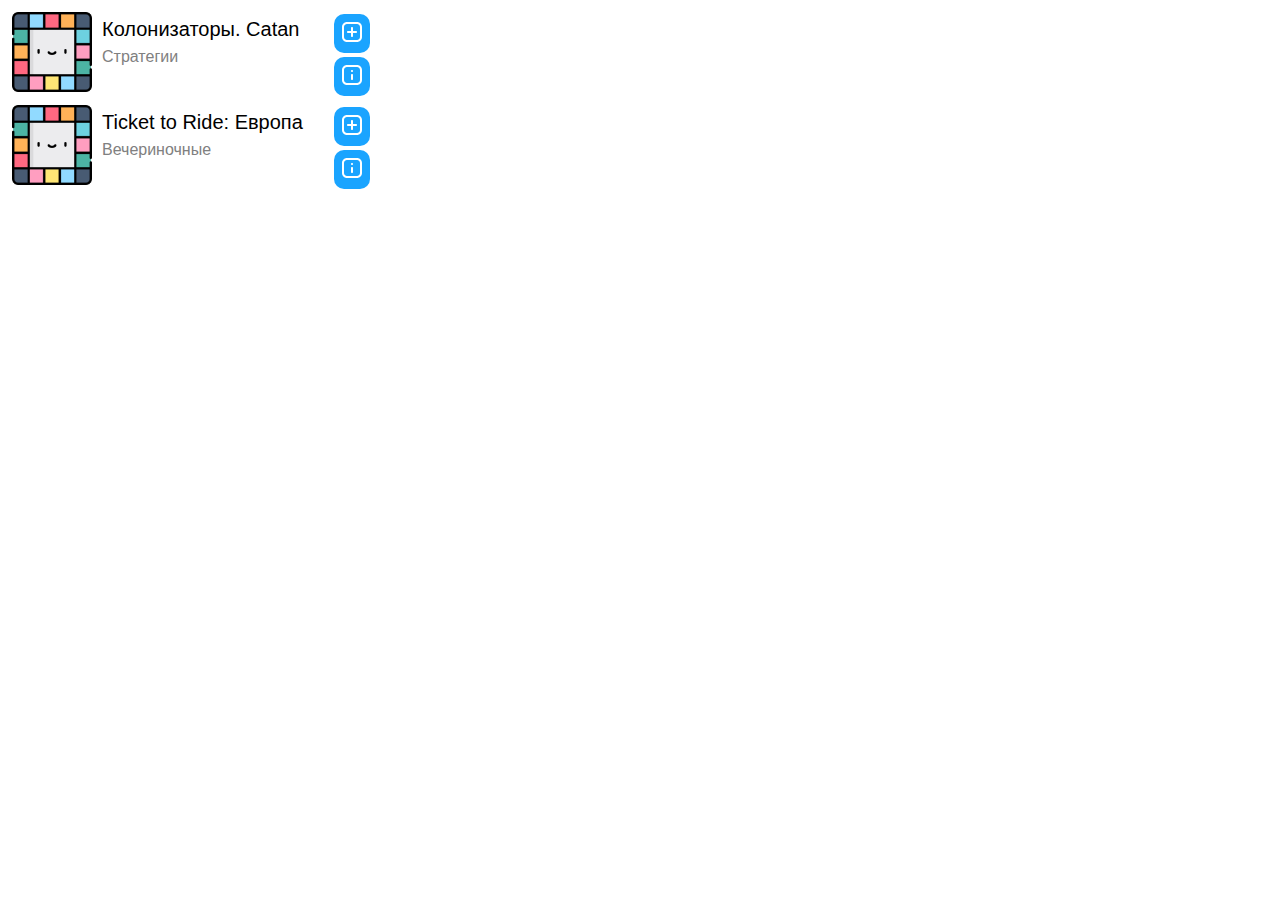
==== index.html @ 950b30ce "Initial commit" ====
<!DOCTYPE html>
<html lang="en">
<head>
    <meta charset="UTF-8">
    <meta name="viewport" content="width=device-width, initial-scale=1.0">
    <link rel="stylesheet" href="style.css">
    <title>Document</title>
</head>
<body>
<div class="container">
    <div class="inner">
        <div class="item">
            <img src="1.png" alt="" class="img bblock">
            <div class="text bblock">
                <p>Колонизаторы. Catan</p>
                <p class="desc">Стратегии</p>
            </div>
            <button class="btn" id="btn1"><embed src="Plus_rectangle_white.svg" /></button>
            <button class="btn" id="btn1i"><embed src="info_rectangle.svg"/></button>
        </div>
        <div class="item">
            <img src="1.png" alt="" class="img bblock">
            <div class="text bblock">
            <p>Ticket to Ride: Европа</p>
            <p class="desc">Вечериночные</p>
            </div>
            <button class="btn" id="btn2"><embed src="Plus_rectangle_white.svg"/></button>
            <button class="btn" id="btn2i"><embed src="info_rectangle.svg"/></button>
        </div>
    </div>
</div>
<div class="usercard" id="usercard">

</div>

<script src="https://telegram.org/js/telegram-web-app.js"></script>
<script src="app.js"></script>
</body>
</html>
---- style.css ----
body {
    margin: 0;
    padding: 0;
    font-size: 18px;
    color: var(--tg-theme-text-color);
    background: var(--tg-theme-bg-color);
    font-family: "Roboto", "Arial", sans-serif;
}

.container {
    max-width: 390px;
    padding-left: 12px;
    padding-top: 12px;
    padding-bottom: 12px;
}

.inner {
    float: left;
    display: block;
    max-width: 370px;
    /*grid-template-columns: 1fr 1fr;*/
    /*grid-template-rows: 200px 200px 200px;*/
}

.img {
    width: 80px;
}
p{
    padding: 0;
    margin: 0;
}
.item {
    max-width: 360px;
    text-align: center;
    display: inline-block;
    margin-bottom: 2px;
}
.text{
    margin-top: 6px;
    max-width: 220px;
    min-width: 220px;
}
.desc{
    font-size: 16px;
    color: grey;
    margin-top: 6px;
    line-height: 22px;
}

.btn {
    display: block;
    padding: 6px 6px;
    border: none;
    margin: 2px;
    float: right;
    background: rgb(26, 164, 255);
    border-radius: 10px;
    color: #fff;
    font-weight: 600;
    font-size: 12px;
    transition: background .2s linear;
}

.btn:hover {
    background: #FFC372;
}

.usercard {
    text-align: center;
}
.bblock {
    float: left; /*Задаем обтекание*/
    line-height: 22px;/*Высота строки + верт. центрирования текста*/
    font-size: 20px;
    /*width: 60px; !*Фиксируем ширину блока*!*/
    margin-right: 10px;
    text-align: left; /*Центрируем текст по горизонтали*/ }
.wrap :last-child {
    margin-right: 0px;/*Убираем поле последнего div-а*/
}


















/*body{*/
/*    color: var(--tg-theme-text-color);*/
/*    background: var(--tg-theme-bg-color);*/
/*    display: flex;*/
/*    flex-direction: column;*/
/*    align-items: center;*/
/*    font-size: 18px;*/
/*}*/

/*.hint{*/
/*    color: var(--tg-theme-hint-color);*/
/*}*/

/*.link{*/
/*    color: var(--tg-theme-link-color);*/
/*}*/

/*.button{*/
/*    background: var(--tg-theme-button-color);*/
/*    color: var(--tg-theme-button-text-color);*/
/*    border: none;*/
/*    font-size: 18px;*/
/*}*/

/*.button:not(:last-child){*/
/*    margin-bottom: 20px*/
/*}*/

/*#usercard{*/
/*    text-align: center;*/
/*}*/
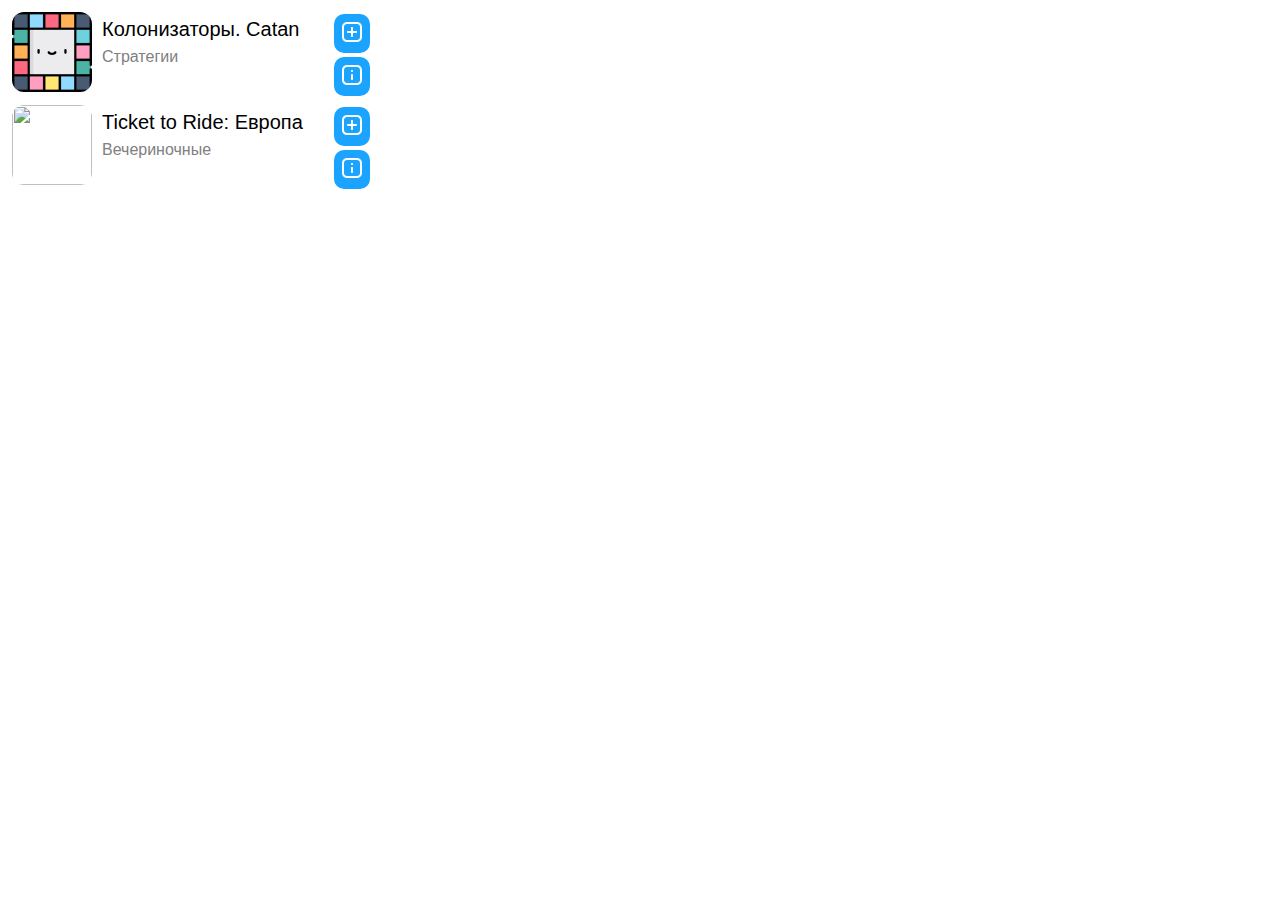
==== commit cab498fb: "fix img" ====
--- a/index.html
+++ b/index.html
@@ -1,5 +1,5 @@
 <!DOCTYPE html>
-<html lang="en">
+<html lang="ru">
 <head>
     <meta charset="UTF-8">
     <meta name="viewport" content="width=device-width, initial-scale=1.0">
@@ -19,7 +19,7 @@
             <button class="btn" id="btn1i"><embed src="info_rectangle.svg"/></button>
         </div>
         <div class="item">
-            <img src="1.png" alt="" class="img bblock">
+            <img src="2.png" alt="" class="img bblock">
             <div class="text bblock">
             <p>Ticket to Ride: Европа</p>
             <p class="desc">Вечериночные</p>
--- a/style.css
+++ b/style.css
@@ -24,6 +24,9 @@
 
 .img {
     width: 80px;
+    height: 80px;
+    object-fit: cover;
+    border-radius: 15%;
 }
 p{
     padding: 0;
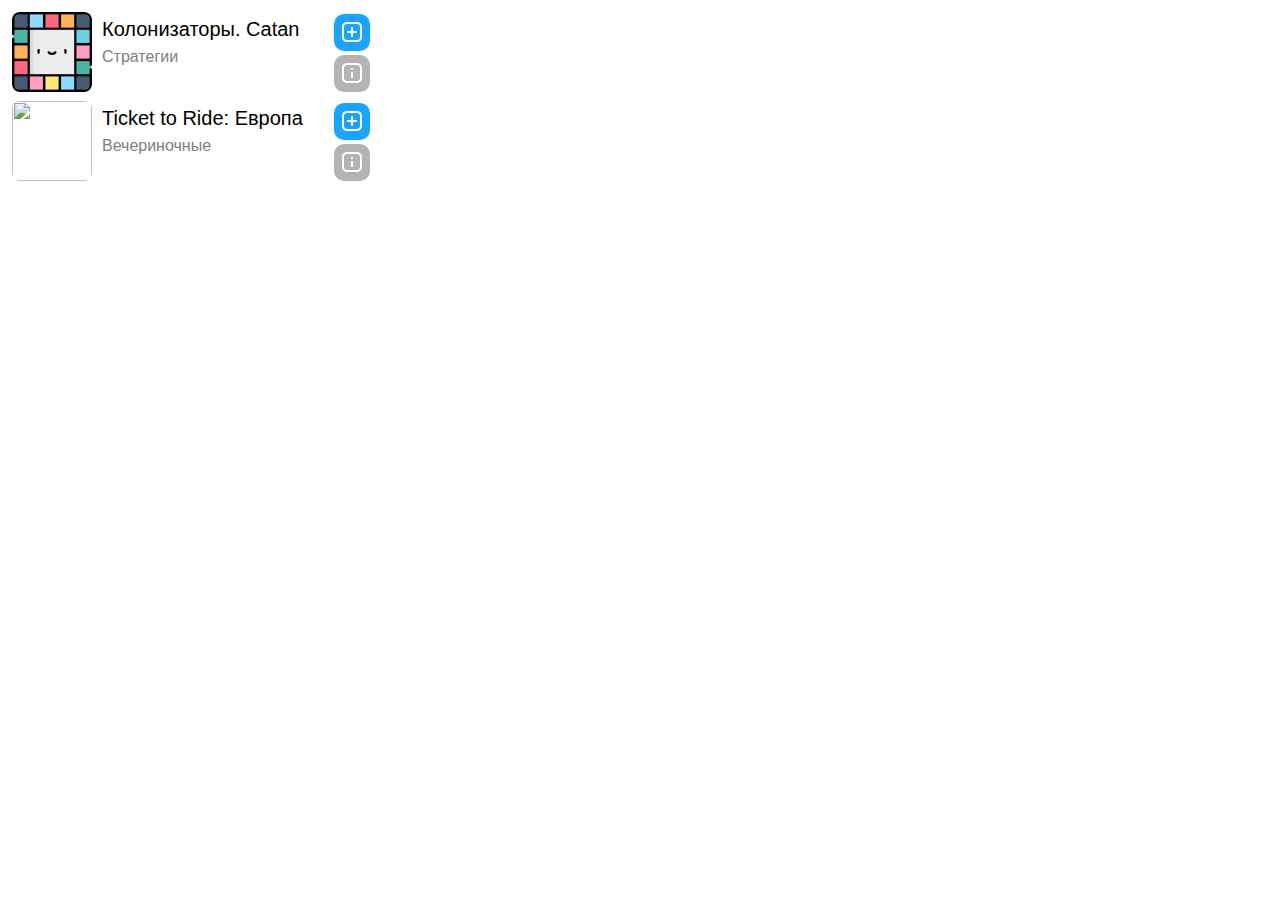
==== commit e0d7ae93: "info screen" ====
--- a/index.html
+++ b/index.html
@@ -16,7 +16,7 @@
                 <p class="desc">Стратегии</p>
             </div>
             <button class="btn" id="btn1"><embed src="Plus_rectangle_white.svg" /></button>
-            <button class="btn" id="btn1i"><embed src="info_rectangle.svg"/></button>
+            <button class="btn btnI" id="btn1i"><embed src="info_rectangle.svg"/></button>
         </div>
         <div class="item">
             <img src="2.png" alt="" class="img bblock">
@@ -25,7 +25,7 @@
             <p class="desc">Вечериночные</p>
             </div>
             <button class="btn" id="btn2"><embed src="Plus_rectangle_white.svg"/></button>
-            <button class="btn" id="btn2i"><embed src="info_rectangle.svg"/></button>
+            <button class="btn btnI" id="btn2i"><embed src="info_rectangle.svg"/></button>
         </div>
     </div>
 </div>
--- a/style.css
+++ b/style.css
@@ -26,7 +26,7 @@
     width: 80px;
     height: 80px;
     object-fit: cover;
-    border-radius: 15%;
+    border-radius: 10%;
 }
 p{
     padding: 0;
@@ -52,7 +52,7 @@
 
 .btn {
     display: block;
-    padding: 6px 6px;
+    padding: 6px 6px 4px 6px;
     border: none;
     margin: 2px;
     float: right;
@@ -60,8 +60,11 @@
     border-radius: 10px;
     color: #fff;
     font-weight: 600;
-    font-size: 12px;
     transition: background .2s linear;
+}
+
+.btnI{
+    background: rgb(180, 180, 180);
 }
 
 .btn:hover {
